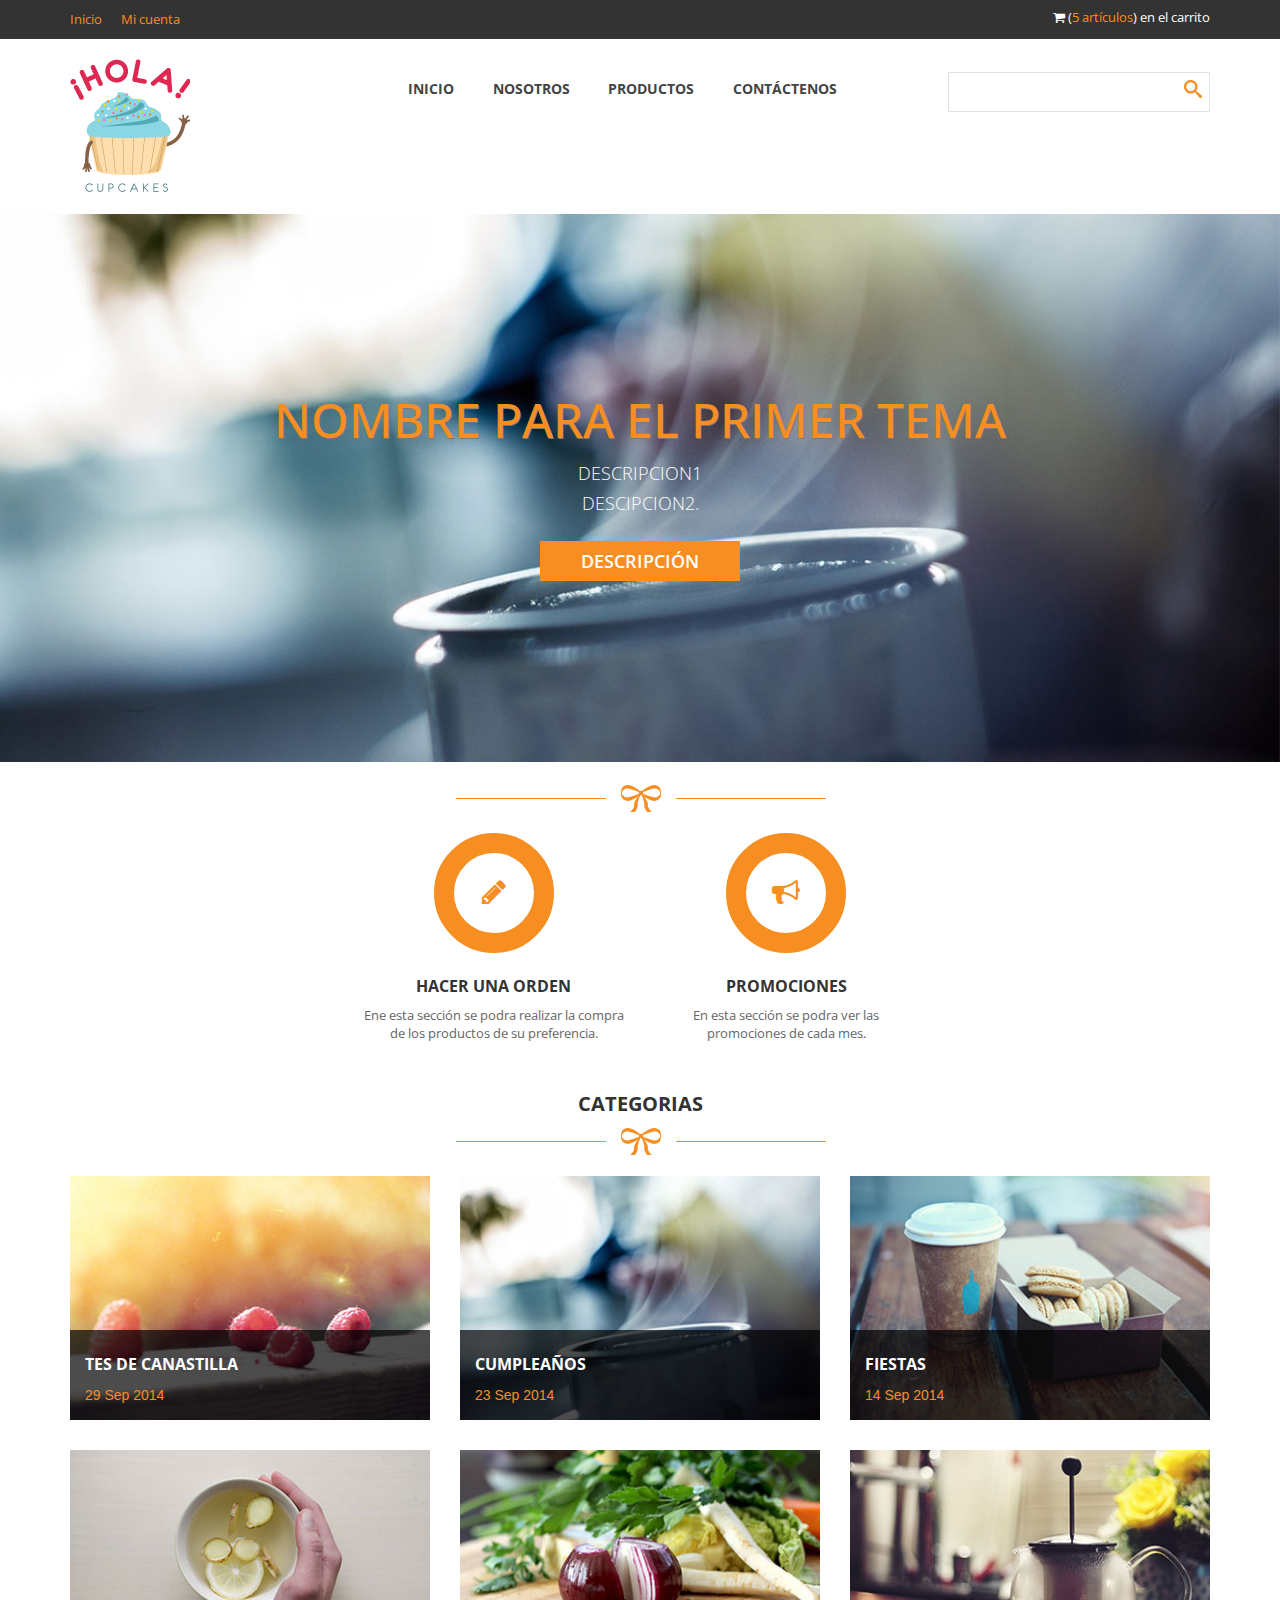
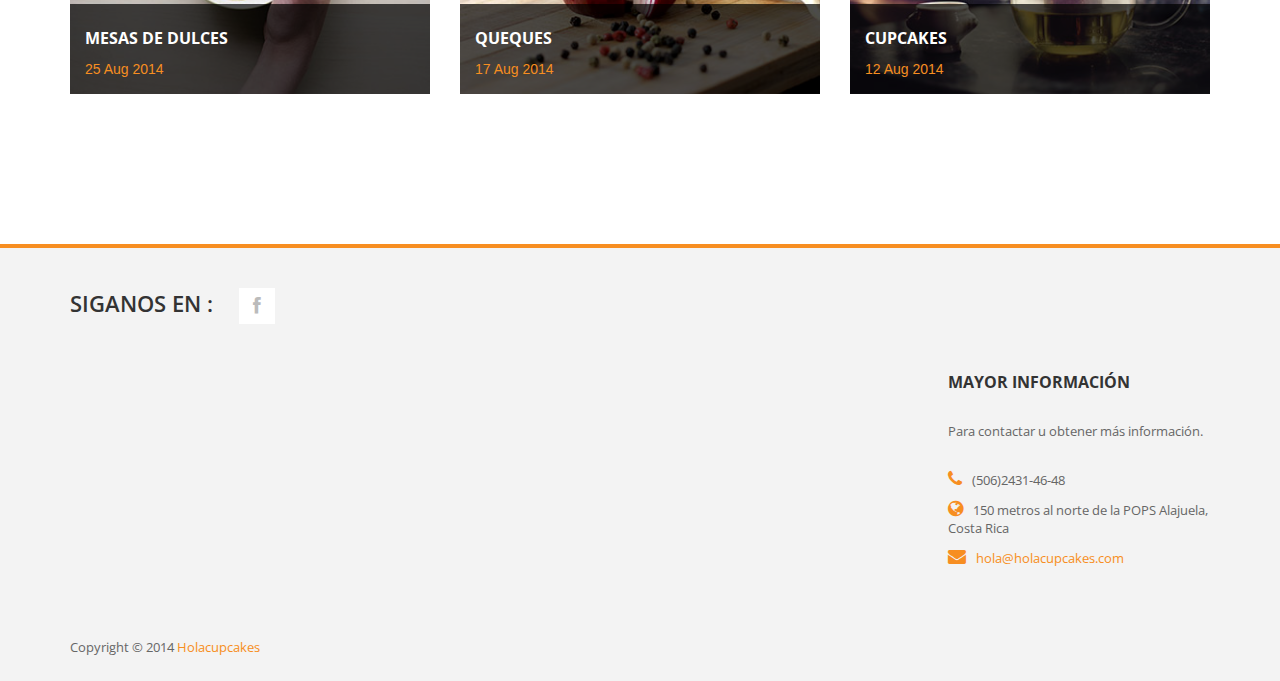
==== PROYECTO/index.html @ 936bad80 "ACtualización del proyecto y script de base de datos" ====
<!DOCTYPE html>
<!--[if lt IE 7]>      <html class="no-js lt-ie9 lt-ie8 lt-ie7"> <![endif]-->
<!--[if IE 7]>         <html class="no-js lt-ie9 lt-ie8"> <![endif]-->
<!--[if IE 8]>         <html class="no-js lt-ie9"> <![endif]-->
<!--[if gt IE 8]><!--> <html class="no-js"> <!--<![endif]-->

<!-- templatemo 417 grill -->
<!-- 
Grill Template 
http://www.templatemo.com/preview/templatemo_417_grill 
-->
    <head>
        <meta charset="utf-8">
        <title>HolaCupcakes</title>
        <meta name="description" content="">
        <meta name="viewport" content="width=device-width">
        
        <link href='http://fonts.googleapis.com/css?family=Open+Sans:300italic,400italic,600italic,700italic,800italic,400,300,600,700,800' rel='stylesheet' type='text/css'>

        <link rel="stylesheet" href="css/bootstrap.css">
        <link rel="stylesheet" href="css/font-awesome.css">
        <link rel="stylesheet" href="css/templatemo_style.css">
        <link rel="stylesheet" href="css/templatemo_misc.css">
        <link rel="stylesheet" href="css/flexslider.css">
        <link rel="stylesheet" href="css/testimonails-slider.css">

        <link rel="shortcut icon" href="images/logoCupcake.png">

        <script src="js/vendor/modernizr-2.6.1-respond-1.1.0.min.js"></script>
    </head>
    <body>
        <!--[if lt IE 7]>
            <p class="chromeframe">You are using an outdated browser. <a href="http://browsehappy.com/">Upgrade your browser today</a> or <a href="http://www.google.com/chromeframe/?redirect=true">install Google Chrome Frame</a> to better experience this site.</p>
        <![endif]-->
            <header>
                <div id="top-header">
                    <div class="container">
                        <div class="row">
                            <div class="col-md-6">
                                <div class="home-account">
                                    <a href="index.html">Inicio</a>
                                    <a href="#">Mi cuenta</a>
                                </div>
                            </div>
                            <div class="col-md-6">
                                <div class="cart-info">
                                    <i class="fa fa-shopping-cart"></i>
                                    (<a href="#">5 artículos</a>) en el carrito
                                </div>
                            </div>
                        </div>
                    </div>
                </div>
                <div id="main-header">
                    <div class="container">
                        <div class="row">
                            <div class="col-md-3">
                                <div class="logo">
                                    <a href="index.html"><img src="images/logoCupcake.png" title="Holacupcakes" alt="holacupcakes" ></a>
                                </div>
                            </div>
                            <div class="col-md-6">
                                <div class="main-menu">
                                    <ul>
                                        <li><a href="index.html">Inicio</a></li>
                                        <li><a href="about-us.html">Nosotros</a></li>
                                        <li><a href="products.php">Productos</a></li>
                                        <li><a href="contact-us.php">Contáctenos</a></li>
                                    </ul>
                                </div>
                            </div>
                            <div class="col-md-3">
                                <div class="search-box">  
                                    <form name="search_form" method="get" class="search_form">
                                        <input id="search" type="text" />
                                        <input type="submit" id="search-button" />
                                    </form>
                                </div>
                            </div>
                        </div>
                    </div>
                </div>
            </header>
            

            <div id="slider">
                <div class="flexslider">
                  <ul class="slides">
                    <li>
                        <div class="slider-caption">
                            <h1>NOMBRE PARA EL PRIMER TEMA</h1>
                            <p>DESCRIPCION1
                            <br><br>DESCIPCION2.</p>
                            <a href="single-post.html">Descripción</a>
                        </div>
                      <img src="images/slide1.jpg" alt="" />
                    </li>
                    <li>
                        <div class="slider-caption">
                            <h1>NOMBRE PARA EL SEGUNDO TEMA</h1>
                            <p>DESCRIPCION1 
                            <br><br>DESCRIPCION2.</p>
                            <a href="single-post.html">Descripción</a>
                        </div>
                      <img src="images/slide2.jpg" alt="" />
                    </li>
                    <li>
                        <div class="slider-caption">
                            <h1>NOMBRE PARA EL TERCER TEMA</h1>
                            <p>DESCRIPCION1 
                            <br><br>DESCRIPCION2.</p>
                            <a href="single-post.html">Descripción</a>
                        </div>
                      <img src="images/slide3.jpg" alt="" />
                    </li>
                  </ul>
                </div>
            </div>


            <div id="services">
                <div class="container">
                    <div class="row">
                        <div class="col-md-12">
                            <div class="heading-section">                                
                                <img src="images/under-heading.png" alt="" >
                            </div>
                        </div>
                    </div>
                    <div class="row">
                        <div class="col-md-3 col-sm-6"></div>
                        <div class="col-md-3 col-sm-6">
                            <div class="service-item">
                                <div class="icon">
                                    <i class="fa fa-pencil"></i>
                                </div>
                                <h4>Hacer una orden</h4>
                                <p>Ene esta sección se podra realizar la compra de los productos de su preferencia.</p>
                            </div>
                        </div>
                        <div class="col-md-3 col-sm-6">
                            <div class="service-item">
                                <div class="icon">
                                    <i class="fa fa-bullhorn"></i>
                                </div>
                                <h4>Promociones</h4>
                                <p>En esta sección se podra ver las promociones de cada mes.</p>
                            </div>
                        </div>
                        <div class="col-md-3 col-sm-6"></div>
                        </div>
                    </div>
                </div>
            </div>





            <div id="latest-blog">
                <div class="container">
                    <div class="row">
                        <div class="col-md-12">
                            <div class="heading-section">
                                <h2>Categorias</h2>
                                <img src="images/under-heading.png" alt="" >
                            </div>
                        </div>
                    </div>
                    <div class="row">
                        <div class="col-md-4 col-sm-6">
                            <div class="blog-post">
                                <div class="blog-thumb">
                                    <img src="images/blogpost1.jpg" alt="" />
                                </div>
                                <div class="blog-content">
                                    <div class="content-show">
                                        <h4><a href="single-post.html">Tes de canastilla</a></h4>
                                        <span>29 Sep 2014</span>
                                    </div>
                                    <div class="content-hide">
                                        <p>Sed egestas tincidunt mollis. Suspendisse rhoncus vitae enim et faucibus. Ut dignissim nec arcu nec hendrerit. Sed arcu odio, sagittis vel diam in, malesuada malesuada risus. Aenean a sem leo. Nam ultricies dolor et mi tempor, non pulvinar felis sollicitudin.</p>
                                    </div>
                                </div>
                            </div>
                        </div>
                        <div class="col-md-4 col-sm-6">
                            <div class="blog-post">
                                <div class="blog-thumb">
                                    <img src="images/blogpost2.jpg" alt="" />
                                </div>
                                <div class="blog-content">
                                    <div class="content-show">
                                        <h4><a href="single-post.html">Cumpleaños</a></h4>
                                        <span>23 Sep 2014</span>
                                    </div>
                                    <div class="content-hide">
                                        <p>Sed egestas tincidunt mollis. Suspendisse rhoncus vitae enim et faucibus. Ut dignissim nec arcu nec hendrerit. Sed arcu odio, sagittis vel diam in, malesuada malesuada risus. Aenean a sem leo. Nam ultricies dolor et mi tempor, non pulvinar felis sollicitudin.</p>
                                    </div>
                                </div>
                            </div>
                        </div>
                        <div class="col-md-4 col-sm-6">
                            <div class="blog-post">
                                <div class="blog-thumb">
                                    <img src="images/blogpost3.jpg" alt="" />
                                </div>
                                <div class="blog-content">
                                    <div class="content-show">
                                        <h4><a href="single-post.html">Fiestas</a></h4>
                                        <span>14 Sep 2014</span>
                                    </div>
                                    <div class="content-hide">
                                        <p>Sed egestas tincidunt mollis. Suspendisse rhoncus vitae enim et faucibus. Ut dignissim nec arcu nec hendrerit. Sed arcu odio, sagittis vel diam in, malesuada malesuada risus. Aenean a sem leo. Nam ultricies dolor et mi tempor, non pulvinar felis sollicitudin.</p>
                                    </div>
                                </div>
                            </div>
                        </div>
                        <div class="col-md-4 col-sm-6">
                            <div class="blog-post">
                                <div class="blog-thumb">
                                    <img src="images/blogpost4.jpg" alt="" />
                                </div>
                                <div class="blog-content">
                                    <div class="content-show">
                                        <h4><a href="single-post.html">Mesas de dulces</a></h4>
                                        <span>25 Aug 2014</span>
                                    </div>
                                    <div class="content-hide">
                                        <p>Sed egestas tincidunt mollis. Suspendisse rhoncus vitae enim et faucibus. Ut dignissim nec arcu nec hendrerit. Sed arcu odio, sagittis vel diam in, malesuada malesuada risus. Aenean a sem leo. Nam ultricies dolor et mi tempor, non pulvinar felis sollicitudin.</p>
                                    </div>
                                </div>
                            </div>
                        </div>
                        <div class="col-md-4 col-sm-6">
                            <div class="blog-post">
                                <div class="blog-thumb">
                                    <img src="images/blogpost5.jpg" alt="" />
                                </div>
                                <div class="blog-content">
                                    <div class="content-show">
                                        <h4><a href="single-post.html">Queques</a></h4>
                                        <span>17 Aug 2014</span>
                                    </div>
                                    <div class="content-hide">
                                        <p>Sed egestas tincidunt mollis. Suspendisse rhoncus vitae enim et faucibus. Ut dignissim nec arcu nec hendrerit. Sed arcu odio, sagittis vel diam in, malesuada malesuada risus. Aenean a sem leo. Nam ultricies dolor et mi tempor, non pulvinar felis sollicitudin.</p>
                                    </div>
                                </div>
                            </div>
                        </div>
                        <div class="col-md-4 col-sm-6">
                            <div class="blog-post">
                                <div class="blog-thumb">
                                    <img src="images/blogpost6.jpg" alt="" />
                                </div>
                                <div class="blog-content">
                                    <div class="content-show">
                                        <h4><a href="single-post.html">Cupcakes</a></h4>
                                        <span>12 Aug 2014</span>
                                    </div>
                                    <div class="content-hide">
                                        <p>Sed egestas tincidunt mollis. Suspendisse rhoncus vitae enim et faucibus. Ut dignissim nec arcu nec hendrerit. Sed arcu odio, sagittis vel diam in, malesuada malesuada risus. Aenean a sem leo. Nam ultricies dolor et mi tempor, non pulvinar felis sollicitudin.</p>
                                    </div>
                                </div>
                            </div>
                        </div>
                    </div>
                </div>
            </div>
			<footer>
                <div class="container">
                    <div class="top-footer">
                        <div class="row">
                            <!--div class="col-md-9"></div>-->
                            <div class="col-md-3">
                                <div class="social-bottom">
                                    <span>Siganos en :</span>
                                    <ul>
                                        <li><a href="#" class="fa fa-facebook"></a></li>                           
                                    </ul>
                                </div>
                            </div>
                        </div>
                    </div>
                    <div class="main-footer">
                        <div class="row">
                            <div class="col-md-3">
                                
                            </div>
                            <div class="col-md-3"></div>
                            <div class="col-md-3">
                                
                            </div>
                            <div class="col-md-31">
                                <div class="more-info">
                                    <h4 class="footer-title">Mayor información</h4>
                                    <p>Para contactar u obtener más información.</p>
                                    <ul>
                                        <li><i class="fa fa-phone"></i>(506)2431-46-48</li>
                                        <li><i class="fa fa-globe"></i>150 metros al norte de la POPS Alajuela, Costa Rica</li>
                                        <li><i class="fa fa-envelope"></i><a href="#">hola@holacupcakes.com</a></li>
                                    </ul>
                                </div>
                            </div>
                        </div>
                    </div>
                    <div class="bottom-footer">
                        <p>Copyright © 2014 <a href="#">Holacupcakes</a> <!-- Credit: www.templatemo.com --></p>
                    </div>
                    
                </div>
            </footer>

    
        <script src="js/vendor/jquery-1.11.0.min.js"></script>
        <script src="js/vendor/jquery.gmap3.min.js"></script>
        <script src="js/plugins.js"></script>
        <script src="js/main.js"></script>

    </body>
</html>
---- PROYECTO/css/templatemo_style.css ----
/*

Grill Template 
http://www.templatemo.com/preview/templatemo_417_grill 

*/

/*-- Basic --*/
a {
  text-decoration: none;
  color: #f78e21;
}

a:hover {
  text-decoration: none;
  color: #f78e21;
}

p {
  font-family: 'Open Sans', sans-serif;
  font-size: 13px;
  color: #666;
}

.heading-section {
  text-align: center;
  padding: 20px 0 20px 0;
}

.heading-section h2 {
  font-family: 'Open Sans', sans-serif;
  font-size: 20px;
  color: #333;
  font-weight: 700;
  text-transform: uppercase;
}

*, *:before, *:after {
  -moz-box-sizing: border-box; -webkit-box-sizing: border-box; box-sizing: border-box;
 }


.space30 {
	margin-bottom: 30px;
}

.space50 {
	margin-bottom: 50px;
}


/*-- Header --*/
#top-header {
  background-color: #333;
  color: #fff;
}

.home-account a {
  display: inline-block;
  margin-right: 15px;
  padding: 10px 0;
  font-size: 13px;
  font-family: 'Open Sans', sans-serif;
}

.cart-info {
  text-align: right;
  padding: 8px 0;
  font-size: 13px;
  font-family: 'Open Sans', sans-serif;
}

.logo {
  padding: 20px 0;
}

.main-menu ul {
  padding: 0px;
  margin: 0px;
  text-align: center;
}

.main-menu li {
  list-style: none;
  display: inline-block;
    padding: 40px 0;
}

.main-menu a {
  font-family: 'Open Sans', sans-serif;
  font-weight: 700;
  font-size: 14px;
  color: #444;
  text-transform: uppercase;
  margin-right: 35px;
}

.main-menu a:hover {
  color: #f78e21;
}

.search-box {
  text-align: right;
  margin-top: 33px;
  position: relative;
}

.search-box input {
  margin-top: 0px;
}

.search-box input[type="submit"] {
  background-color: transparent;
  position: absolute;
  width: 34px;
  height: 34px;
  right: 0;
  top: 0;
  border: 0;
  content: '';
  color: transparent;
  background: url(../images/search-icon.png);
  background-position: center;
  background-repeat: no-repeat;
}

.search-box input#s {
  padding: 4px 10px 4px 10px;
  height: 34px;
  line-height: 34px;
  outline: 0;
  border: 1px solid #ddd;
}

/*-- End Header --*/




/*-- Heading --*/

#heading {
  background-image: url(../images/bg-image.jpg);
  height: 140px;
}

#heading h2 {
  font-size: 36px;
  font-weight: 700;
  color: #fff;
  text-transform: uppercase;
}

#heading span {
  color: #fff;
  text-transform: uppercase;
}

.heading-content {
  text-align: center;
  margin-top: 35px;
}

/*-- End Heading --*/




/*-- Timeline --*/

.timeline-thumb {
  position: relative;
  text-align: center;
  border-bottom: 3px solid #dbdbdb;
}

.timeline-thumb:hover {
  border-color: #f78e21;
}

.timeline-thumb .thumb img {
  width: 100%;
  overflow: hidden;
}
.timeline-thumb .overlay {
  background-color: rgba(0,0,0, 0.7);
  width: 100%;
  height: 100%;
  position: absolute;
  top: 0;
  left: 0;
  visibility: hidden;
  opacity: 0;
}

.timeline-thumb:hover .overlay {
 visibility: visible;
 overflow: hidden;
 opacity: 1;
 cursor: pointer;
}

.timeline-caption h4 {
  padding-top: 80px;
  font-family: 'Open Sans', sans-serif;
  font-size: 16px;
  text-transform: uppercase;
  font-weight: 700;
  color: #fff;
  margin: 0 0 3px 0;
}

.timeline-caption p {
  font-family: 'Open Sans', sans-serif;
  font-size: 14px;
  font-weight: 300;
  color: #f78e21;
}

/*-- End Timeline --*/




/*-- Our Team --*/

.team-thumb {
  position: relative;
  text-align: center;
}

.team-thumb .author img {
  width: 100%;
}

.team-thumb .overlay {
  background-color: rgba(0,0,0, 0.7);
  position: absolute;
  width: 100%;
  height: 100%;
  top: 0;
  left: 0;
  visibility: hidden;
  opacity: 0;
}

.team-thumb:hover .overlay {
 visibility: visible;
 opacity: 1;
 cursor: pointer;
}

.author-caption ul {
  padding: 0;
  margin: 0;
}

.author-caption li {
  list-style: none;
  display: inline-block;
  margin-top: 40%;
}

.author-caption a {
  display: inline-block;
  background-color: rgba(250,250,250, 0.4);
  width: 34px;
  height: 34px;
  line-height: 34px;
  color: #fff;
}

.author-caption a:hover {
  background-color: #f78e21;
  color: #fff;
}

.author-details {
  margin-top: 15px;
  text-align: center;
}

.author-details h2 {
  display: block;
  margin-bottom: 0px;
  font-size: 16px;
  font-weight: 700;
  color: #333;
  text-transform: uppercase;
}

.author-details span {
  color: #f78e21;
  text-transform: uppercase;
}

/*-- End Our Team --*/




/*-- Products --*/

#product-heading {
  text-align: center;
  padding: 100px 0 30px 0;
}

#product-heading h2 {
  font-family: 'Open Sans', sans-serif;
  font-size: 20px;
  color: #333;
  font-weight: 700;
  text-transform: uppercase;
}

#Container {
  margin-top: 80px;
}

#Container .mix {
  display: none;
}

.portfolio-wrapper {
  overflow: hidden;
  padding-top: 20px;
}


#filters {
  text-align: center;
}

#filters ul {
  margin: 0px;
  padding: 0px;
}

#filters li {
  cursor: pointer;
  list-style: none;
  display: inline-block;
}

#filters span {
  text-transform: uppercase;
  font-family: 'Open Sans', sans-serif;
  font-size: 14px;
  font-weight: 300;
  color: #444;
  padding-left: 15px;
}


#filters span:hover {
  color: #f78e21;
  transition: all 0.3s ease-in;
}

.label-text a {
  color: #333;
}

.label-text a:hover {
  color: #f78e21;
}

.label-text h3 {
  margin: 10px 0 2px 0;
  font-size: 16px;
  font-weight: 700;
  color: #333;
  text-transform: uppercase;
}

.label-text span {
  color: #777;
  text-transform: uppercase;
  font-family: 'Open Sans', sans-serif;
  font-weight: 300;
  display: block;
  color: #f78e21
}

.portfolio-thumb img {
  width: 100%;
}

.portfolio-thumb {
  position: relative;
}

.hover-iner {
  position: relative;
  width: 100%;
  height: 100%;
}

.hover-iner a {
  position: absolute;
  top: 35%;
  left: 43%;
  margin-left: -18px;
  margin-top: -18px;
  background-color: rgba(0,0,0, 0.1);
  border: 1px solid #f78e21;
  width: 80px;
  height: 80px;
  line-height: 80px;
  color: #fff;
  text-align: center;
}

.hover-iner img {
  width: auto;
}

.hover-iner span {
  position: absolute;
  text-transform: uppercase;
  color: #fff;
  margin-top: 190px;
  text-align: center;
  font-size: 13px;
  width: 100%;
  color: #f78e21;
  font-weight: 300;
}

.hover {
  position: absolute;
  width: 100%;
  height: 100%;
  top: 0px;
  left: 0px;
  visibility: hidden;
  opacity: 0;
  background-color: rgba(0, 0, 0, 0.7);
}

.portfolio-wrapper:hover .portfolio-thumb .hover {
  visibility: visible;
  opacity: 1;
  transition: all 0.3s ease-in;
}

.pagination {
  margin-top: 60px;
}

.pagination ul {
  padding: 0;
  margin: 0;
}
.pagination li {
  list-style: none;
  display: inline-block;
}

.pagination a {
  background-color: #444;
  width: 40px;
  height: 40px;
  line-height: 40px;
  font-size: 18px;
  font-weight: 600;
  color: #fff;
  display: block;
  text-align: center;
}

.pagination a:hover {
  background-color: #f78e21;
}

/*- End Products --*/





/*-- Single Post --*/

.image-post {
  overflow: hidden;
}

.product-title h3 {
  font-size: 16px;
  font-weight: 700;
  color: #333;
  display: inline-block;
  margin-right: 20px;
  border-right: 1px solid #ddd;
  padding-right: 20px;
}

.product-title span {
  display: inline-block;
  font-size: 13px;
  color: #f78e21;
} 

.product-content a {
  font-weight: 700;
  font-size: 13px;
}

.product-content p {
  margin-top: 5px;
  padding-bottom: 15px;
}

.comment-section h4 {
  margin-top: 30px;
  font-size: 16px;
  color: #666;
  font-weight: 700;
  text-transform: uppercase;
}

.all-comments {
  margin-top: 40px;
  margin-bottom: 40px;
}

.comments {
  margin-top: 30px;
}

.author-thumb {
  float: left;
  margin-right: 30px;
}

.comment-body {
  background-color: #f3f3f3;
  padding: 20px;
  overflow: hidden;
  position: relative;
}

.comment-body h6 {
  font-size: 16px;
  font-weight: 700;
  color: #333;
  text-transform: uppercase;
  margin-bottom: 5px;
  margin-top: 0px;
}

.comment-body span {
  font-size: 14px;
  color: #f78e21;
}

.comment-body p {
  margin-top: 20px;
}

.comment-body a {
  text-transform: uppercase;
  font-size: 14px;
  color: #fff;
  background-color: #f78e21;
  width: 80px;
  height: 30px;
  line-height: 30px;
  text-align: center;
  display: inline-block;
  position: absolute;
  top: 20px;
  right: 20px;
}

.replyed-form {
  margin-left: 130px;
}

.leave-comment h4 {
  margin-top: 30px;
  padding-bottom: 10px;
  font-size: 16px;
  color: #666;
  font-weight: 700;
  text-transform: uppercase;
}

input, textarea {
  padding: 10px;
  border: 1px solid #e2e2e2;
  width: 100%;
  margin-top: 25px;
  font-size: 13px;
  font-style: italic;
  font-weight: 300;
  color: #aaa;
  outline: none; 
}

textarea {
  height: 165px;
  max-height: 180px;
  max-width: 770px;
  line-height: 18px;
  width: 100%
}

.form label {
  margin-left: 10px;
  color: #999999;
}

.send button {
  width: 90px;
  color: #fff;
  cursor: pointer;
  height: 35px;
  line-height: 30px;
  text-align: center;
  background-color: #f78e21; 
  font-family: 'Open Sans', sans-serif;
  font-size: 16px;
  font-style: normal;
  font-weight: 600;
  text-transform: uppercase;
  border: 0;
  outline: none;
}

.leave input {
  width: 90px;
  cursor: pointer;
  height: 35px;
  line-height: 30px;
  text-align: center;
  background-color: #f78e21; 
  color: #fff;
  font-family: 'Open Sans', sans-serif;
  font-size: 16px;
  font-style: normal;
  font-weight: 600;
  text-transform: uppercase;
  border: 0;
}

/*-- End Single Post --*/




/*-- Contact Us --*/

.message-form input {
  margin-top: 0px;
}

.message-form  textarea {
  padding-bottom: 20px;
}

.send {
  margin-top: 20px;
}

.info p {
  padding-bottom: 20px;
}

.info ul {
  margin: 0;
  padding: 0;
}

.info li {
  list-style: none;
  margin: 10px 0;
  font-family: 'Open Sans', sans-serif;
  font-size: 13px;
  color: #666;
}

.info i {
  color: #f78e21;
  margin-right: 10px;
  font-size: 18px;
}

.errormsg{
  color: #D8000C;
  background-color: #FFBABA;
  margin: 30px 0 0 0;
  font-size: 16px;
  font-style: normal;
  font-weight: 600; 
  border: 1px solid;
  margin: 10px 0px;
  padding:15px 10px 15px 50px;

}

/*-- End Contact Us--*/




/*-- Side Bar --*/

.side-bar h4 {
  font-size: 16px;
  font-weight: 700;
  color: #fff;
  text-transform: uppercase;
  background-color: #f78e21;
  margin-top: 0px;
  padding: 9px 15px 9px 15px;
}

.archives-list ul {
  margin-top: 25px !important;
  padding-bottom: 30px !important;
  margin: 0;
  padding: 0;
}

.archives-list li {
  list-style: none;
  margin: 10px 0;
}

.archives-list i {
  font-size: 16px;
  margin-right: 5px;
  color: #f78e21;
}

.archives-list a {
  text-transform: uppercase;
  color: #888;
  font-size: 13px;
}

.archives-list a:hover {
  color: #f78e21;
}

.recent-post {
  overflow: hidden;
  margin-bottom: 20px;
}

.recent-post-thumb {
  float: left;
  margin-right: 20px !important; 
  width: 70px;
  height: 70px;
}

.recent-post-info {
  overflow: hidden;
}

.recent-post-info h6 {
  font-family: 'Open Sans', sans-serif;
  font-size: 14px;
  font-weight: 700;
  text-transform: uppercase;
  margin-top: 0;
}

.posts {
  margin-top: 30px;
  margin-bottom: 30px;
}

.recent-post-info a {
  color: #333;
}

.recent-post-info a:hover {
  color: #f78e21;
}

.recent-post-info span {
  font-family: 'Open Sans', sans-serif;
  font-size: 13px;
  color: #f78e21;
}

.flickr-images {
  margin-top: 20px;
}

.flickr-images img {
  margin-top: 20px;
  overflow: hidden !important;
  width: 68px;
}

.flickr-images img:hover {
  border: 3px solid #f78e21;
  transition: all 0.1s ease-in;
  cursor: pointer;
}

/*-- End Side Bar --*/





/*-- Slider --*/

#slider {
  overflow: hidden;
}

.slider-caption {
  text-align: center;
  position: absolute;
  width: 100%;
  margin-top: 160px;
  color: #fff;
  font-family: 'Open Sans', sans-serif;
}

.slider-caption h1 {
  text-shadow: 1px 1px #777;
  font-size: 48px;
  padding-bottom: 10px;
  font-weight: 500;
  color: #f78e21;
  text-transform: uppercase;
}

.slider-caption p {
  font-size: 18px;
  font-weight: 300;
  color: #fff;
  line-height: 15px;
}

.slider-caption a {
  margin-top: 20px;
  text-decoration: none;
  display: inline-block;
  background-color: #f78e21;
  width: 200px;
  height: 40px;
  text-align: center;
  color: #fff;
  line-height: 40px;
  text-transform: uppercase;
  font-size: 18px;
  font-weight: 600;
}

/*-- End Slider --*/





/*-- Services --*/

.service-item {
  text-align: center;
}

.icon i {
  border-radius: 50%;
  border: 20px solid #f78e21;
  color: #f78e21;
  font-size: 28px;
  line-height: 80px;
  width: 120px;
  height: 120px;
}

.service-item h4 {
  font-family: 'Open Sans', sans-serif;
  font-size: 16px;
  font-weight: 700;
  color: #333;
  text-transform: uppercase;
  margin-top: 25px;
}

/*-- End Services --*/





/*-- Latest Posts --*/

.blog-post {
  position: relative;
  margin-bottom: 30px;
}

.blog-thumb {
  overflow: hidden;
  position: relative;
}

.blog-thumb img {
  width: 100%;
}

.blog-content {
  position: absolute;
  bottom: 0;
  left: 0;
  width: 100%;
  background-color: rgba(0,0,0,0.7);
  color: #fff;
  padding: 15px;
}

.content-show a {
  font-family: 'Open Sans', sans-serif;
  font-size: 16px;
  font-weight: 700;
  color: #fff;
  text-transform: uppercase;
}

.content-show span {
  color: #f78e21;
}

.content-hide {
  margin-top: 15px;
  display: none;
}

.content-hide p {
  color: #fff;
}

/*-- End Latest Posts --*/





/*-- Testimonails --*/

.testimonails-content p {
  text-align: center;
  font-size: 15px;
  color: #333;
  font-style: italic;
}

.testimonails-content h6 {
  font-size: 16px;
  font-weight: 300;
  text-align: center;
  margin-top: 30px;
  font-style: italic;
}

/*-- End Testimonails --*/





/*--Footer--*/

footer {
  background-color: #f3f3f3;
  border-top: 4px solid #f78e21;
  margin-top: 120px;
}

.social-bottom {
  margin-top: 40px;
  padding-bottom: 40px;
}

.social-bottom span {
  font-family: 'Open Sans', sans-serif;
  font-size: 22px;
  font-weight: 600;
  color: #333;
  text-transform: uppercase;
  float: left;
  margin-right: 26px;
}

.social-bottom ul {
  margin: 0;
  padding: 0;
}

.social-bottom li {
  list-style: none;
  display: inline-block;
}

.social-bottom a {
  background-color: #fff;
  font-size: 18px;
  width: 36px;
  height: 36px;
  line-height: 36px;
  text-align: center;
  color: #bbb;
}

.social-bottom a:hover {
  background-color: #f78e21;
  color: #fff;
}

.subscribe-form {
  margin-top: 40px;
  padding-bottom: 40px;
}

.subscribe-form span {
  font-family: 'Open Sans', sans-serif;
  font-size: 22px;
  font-weight: 600;
  color: #333;
  text-transform: uppercase;
  float: left;
  margin-right: 26px;
}

.subscribeForm {
  position: relative;
  display: inline-block;
}

.subscribe-form input[type="submit"] {
  position: absolute;
  right: 0;
  top: 0;
  width: 34px;
  height: 34px;
  background: url(../images/subscribe-icon.png);
  background-repeat: no-repeat;
  background-position: center;
  color: transparent;
  background-color: transparent;
  content: '';
  margin-top: 0;
  border: 0;
}

.subscribe-form input#subscribe {
  padding: 4px 10px 4px 10px;
  line-height: 34px;
  height: 34px;
  max-width: 280px;
  width: 280px;
  margin-top: 0px;
  outline: 0;
  border-color: #f3f3f3;
}

.footer-title {
  font-family: 'Open Sans', sans-serif;
  font-size: 16px;
  font-weight: 700;
  color: #333;
  text-transform: uppercase;
  padding-bottom: 20px;
}

.shop-list ul {
  margin: 0;
  padding: 0;
}

.shop-list li {
  list-style: none;
  margin: 10px 0;
}

.shop-list i {
  font-size: 16px;
  margin-right: 5px;
  color: #f78e21;
}

.shop-list a {
  text-transform: uppercase;
  color: #888;
  font-size: 13px;
}

.shop-list a:hover {
  color: #f78e21;
}

.recent-post {
  overflow: hidden;
  margin-bottom: 20px;
}

.recent-post-thumb {
  float: left;
  margin-right: 10px;
  width: 70px;
  height: 70px;
}

.recent-post-info {
  overflow: hidden;
}

.recent-post-info h6 {
  font-family: 'Open Sans', sans-serif;
  font-size: 14px;
  font-weight: 700;
  text-transform: uppercase;
  margin-top: 0;
}

.recent-post-info a {
  color: #333;
}

.recent-post-info a:hover {
  color: #f78e21;
}

.recent-post-info span {
  font-family: 'Open Sans', sans-serif;
  font-size: 13px;
  color: #f78e21;
}

.more-info p {
  padding-bottom: 20px;
}

.more-info ul {
  margin: 0;
  padding: 0;
}

.more-info li {
  list-style: none;
  margin: 10px 0;
  font-family: 'Open Sans', sans-serif;
  font-size: 13px;
  color: #666;
}

.more-info i {
  color: #f78e21;
  margin-right: 10px;
  font-size: 18px;
}

.bottom-footer {
  text-align: left;
  padding: 60px 0 15px 0;
}

/*-- End Footer --*/









/*--- RESPONSIVE ---*/

@media screen and (max-width: 990px) {

  .home-account {
    text-align: center;
    display: block;
  }

  .cart-info {
    text-align: center;
    display: block;
  }
  
  .logo {
    text-align: center;
  }

  .search-box {
    display: none;
  }

  .slider-caption {
    display: none;
  }

  .service-item {
    margin-top: 40px;
  }

  .footer-title {
    margin-top: 60px;
  }

  .bottom-footer {
    text-align: center;
  }

  .timeline-thumb{
    margin-top: 30px;
    border-bottom: none;
  }

  .team-thumb {
    margin-top: 30px;
  }

  .side-bar {
    margin-top: 100px;
  }

  .side-bar h4 {
    width: 100%;
  }

  .send-message input {
    margin-top: 20px;
  }

  .info {
    margin-top: 60px;
    text-align: center;
  }
}

@media screen and (max-width: 568px) {

  .home-account {
    text-align: center;
    display: block;
  }

  .cart-info {
    text-align: center;
    display: block;
  }
  
  .logo {
    text-align: center;
  }

  .search-box {
    display: none;
  }

  .content-hide p {
    display: none;
  }

  .slider-caption {
    display: none;
  }

  .service-item {
    margin-top: 40px;
  }

  .footer-title {
    margin-top: 60px;
  }

  .bottom-footer {
    text-align: center;
  }

  .timeline-thumb{
    margin-top: 30px;
    border-bottom: none;
  }

  .team-thumb {
    margin-top: 30px;
  }

  .side-bar {
    margin-top: 100px;
  }

  .side-bar h4 {
    width: 100%;
  }

  .send-message input {
    margin-top: 20px;
  }

  .info {
    margin-top: 60px;
    text-align: center;
  }

  .logo {
    padding-bottom: 60px;
  }

  .main-menu li {
    display: block;
    margin-top: -60px;
    margin-right: -35px;
  }

  #heading-section img {
    display: none;
  }

  .divide-line img {
    display: none;
  }

  .top-footer {
    display: none;
  }

}

@media screen and (max-width: 1000px) {

  .slider-caption {
    display: none;
  }
}

@media screen and (max-width: 600px) {

  .heading-section img {
    display: none;
  }

  body {
    overflow-x: hidden;
  }
}

@media screen and (min-width: 995px) {

  .hover-iner span {
  margin-top: 160px;
  }

  body {
    overflow-x: hidden;
  }
}

/*--- END RESPONSIVE ---*/
---- PROYECTO/css/templatemo_misc.css ----
/*

Grill Template 
http://www.templatemo.com/preview/templatemo_417_grill 

*/


/*! fancyBox v2.1.5 fancyapps.com | fancyapps.com/fancybox/#license */
.fancybox-wrap,
.fancybox-skin,
.fancybox-outer,
.fancybox-inner,
.fancybox-image,
.fancybox-wrap iframe,
.fancybox-wrap object,
.fancybox-nav,
.fancybox-nav span,
.fancybox-tmp
{
	padding: 0;
	margin: 0;
	border: 0;
	outline: none;
	vertical-align: top;
}

.fancybox-wrap {
	position: absolute;
	top: 0;
	left: 0;
	z-index: 8020;
}

.fancybox-skin {
	position: relative;
	background: #f9f9f9;
	color: #444;
	text-shadow: none;
	-webkit-border-radius: 4px;
	   -moz-border-radius: 4px;
	        border-radius: 4px;
}

.fancybox-opened {
	z-index: 8030;
}

.fancybox-opened .fancybox-skin {
	-webkit-box-shadow: 0 10px 25px rgba(0, 0, 0, 0.5);
	   -moz-box-shadow: 0 10px 25px rgba(0, 0, 0, 0.5);
	        box-shadow: 0 10px 25px rgba(0, 0, 0, 0.5);
}

.fancybox-outer, .fancybox-inner {
	position: relative;
}

.fancybox-inner {
	overflow: hidden;
}

.fancybox-type-iframe .fancybox-inner {
	-webkit-overflow-scrolling: touch;
}

.fancybox-error {
	color: #444;
	font: 14px/20px "Helvetica Neue",Helvetica,Arial,sans-serif;
	margin: 0;
	padding: 15px;
	white-space: nowrap;
}

.fancybox-image, .fancybox-iframe {
	display: block;
	width: 100%;
	height: 100%;
}

.fancybox-image {
	max-width: 100%;
	max-height: 100%;
}

#fancybox-loading, .fancybox-close, .fancybox-prev span, .fancybox-next span {
	background-image: url('../images/fancybox_sprite.png');
}

#fancybox-loading {
	position: fixed;
	top: 50%;
	left: 50%;
	margin-top: -22px;
	margin-left: -22px;
	background-position: 0 -108px;
	opacity: 0.8;
	cursor: pointer;
	z-index: 8060;
}

#fancybox-loading div {
	width: 44px;
	height: 44px;
	background: url('../images/fancybox_loading.gif') center center no-repeat;
}

.fancybox-close {
	position: absolute;
	top: -18px;
	right: -18px;
	width: 36px;
	height: 36px;
	cursor: pointer;
	z-index: 8040;
}

.fancybox-nav {
	position: absolute;
	top: 0;
	width: 40%;
	height: 100%;
	cursor: pointer;
	text-decoration: none;
	background: transparent url('../images/blank.gif'); /* helps IE */
	-webkit-tap-highlight-color: rgba(0,0,0,0);
	z-index: 8040;
}

.fancybox-prev {
	left: 0;
}

.fancybox-next {
	right: 0;
}

.fancybox-nav span {
	position: absolute;
	top: 50%;
	width: 36px;
	height: 34px;
	margin-top: -18px;
	cursor: pointer;
	z-index: 8040;
	visibility: hidden;
}

.fancybox-prev span {
	left: 10px;
	background-position: 0 -36px;
}

.fancybox-next span {
	right: 10px;
	background-position: 0 -72px;
}

.fancybox-nav:hover span {
	visibility: visible;
}

.fancybox-tmp {
	position: absolute;
	top: -99999px;
	left: -99999px;
	visibility: hidden;
	max-width: 99999px;
	max-height: 99999px;
	overflow: visible !important;
}

/* Overlay helper */

.fancybox-lock {
    overflow: hidden !important;
    width: auto;
}

.fancybox-lock body {
    overflow: hidden !important;
}

.fancybox-lock-test {
    overflow-y: hidden !important;
}

.fancybox-overlay {
	position: absolute;
	top: 0;
	left: 0;
	overflow: hidden;
	display: none;
	z-index: 8010;
	background: url('../images/fancybox_overlay.png');
}

.fancybox-overlay-fixed {
	position: fixed;
	bottom: 0;
	right: 0;
}

.fancybox-lock .fancybox-overlay {
	overflow: auto;
	overflow-y: scroll;
}

/* Title helper */

.fancybox-title {
	visibility: hidden;
	font: normal 13px/20px "Helvetica Neue",Helvetica,Arial,sans-serif;
	position: relative;
	text-shadow: none;
	z-index: 8050;
}

.fancybox-opened .fancybox-title {
	visibility: visible;
}

.fancybox-title-float-wrap {
	position: absolute;
	bottom: 0;
	right: 50%;
	margin-bottom: -35px;
	z-index: 8050;
	text-align: center;
}

.fancybox-title-float-wrap .child {
	display: inline-block;
	margin-right: -100%;
	padding: 2px 20px;
	background: transparent; /* Fallback for web browsers that doesn't support RGBa */
	background: rgba(0, 0, 0, 0.8);
	-webkit-border-radius: 15px;
	   -moz-border-radius: 15px;
	        border-radius: 15px;
	text-shadow: 0 1px 2px #222;
	color: #FFF;
	font-weight: bold;
	line-height: 24px;
	white-space: nowrap;
}

.fancybox-title-outside-wrap {
	position: relative;
	margin-top: 10px;
	color: #fff;
}

.fancybox-title-inside-wrap {
	padding-top: 10px;
}

.fancybox-title-over-wrap {
	position: absolute;
	bottom: 0;
	left: 0;
	color: #fff;
	padding: 10px;
	background: #000;
	background: rgba(0, 0, 0, .8);
}

/*Retina graphics!*/
@media only screen and (-webkit-min-device-pixel-ratio: 1.5),
	   only screen and (min--moz-device-pixel-ratio: 1.5),
	   only screen and (min-device-pixel-ratio: 1.5){

	#fancybox-loading, .fancybox-close, .fancybox-prev span, .fancybox-next span {
		background-image: url('../images/fancybox_sprite@2x.png');
		background-size: 44px 152px; /*The size of the normal image, half the size of the hi-res image*/
	}

	#fancybox-loading div {
		background-image: url('../images/fancybox_loading@2x.gif');
		background-size: 24px 24px; /*The size of the normal image, half the size of the hi-res image*/
	}
}
---- PROYECTO/css/testimonails-slider.css ----
/*
 * jQuery FlexSlider v2.2.0
 * http://www.woothemes.com/flexslider/
 *
 * Copyright 2012 WooThemes
 * Free to use under the GPLv2 license.
 * http://www.gnu.org/licenses/gpl-2.0.html
 *
 * Contributing author: Tyler Smith (@mbmufffin)
 */


/* Browser Resets
*********************************/
.flex-container a:active,
.flexslider a:active,
.flex-container a:focus,
.flexslider a:focus  {outline: none;}
.slides,
.flex-control-nav,
.flex-direction-nav {margin: 0; padding: 0; list-style: none;}

/* Icon Fonts
*********************************/
/* Font-face Icons */
@font-face {
	font-family: 'flexslider-icon';
	src:url('fonts/flexslider-icon.eot');
	src:url('fonts/flexslider-icon.eot?#iefix') format('embedded-opentype'),
		url('fonts/flexslider-icon.woff') format('woff'),
		url('fonts/flexslider-icon.ttf') format('truetype'),
		url('fonts/flexslider-icon.svg#flexslider-icon') format('svg');
	font-weight: normal;
	font-style: normal;
}

/* FlexSlider Necessary Styles
*********************************/
.flexslider { overflow: hidden; margin: 0; padding: 0;}
.flexslider .slides > li {display: none; -webkit-backface-visibility: hidden;} /* Hide the slides before the JS is loaded. Avoids image jumping */
.flexslider .slides img {width: 100%; display: block;}
.flex-pauseplay span {text-transform: capitalize;}

/* Clearfix for the .slides element */
.slides:after {content: "\0020"; display: block; clear: both; visibility: hidden; line-height: 0; height: 0;}
html[xmlns] .slides {display: block;}
* html .slides {height: 1%;}

/* No JavaScript Fallback */
/* If you are not using another script, such as Modernizr, make sure you
 * include js that eliminates this class on page load */
.no-js .slides > li:first-child {display: block;}

/* FlexSlider Default Theme
*********************************/
.flexslider { position: relative; zoom: 1; max-height:  600px; }
.flex-viewport { max-height: 2000px; -webkit-transition: all 1s ease; -moz-transition: all 1s ease; -o-transition: all 1s ease; transition: all 1s ease; }
.loading .flex-viewport { max-height: 300px; }
.flexslider .slides { zoom: 1; }
.carousel li { margin-right: 5px; }

/* Direction Nav */
.flex-direction-nav {*height: 0;}
.flex-direction-nav a  { text-align: center; display: block; border: 1px solid #fff; width: 40px; height: 40px; line-height: 40px; color: #fff; margin: -20px 0 0; position: absolute; top: 50%; z-index: 10; overflow: hidden; opacity: 0; cursor: pointer; -webkit-transition: all .3s ease; -moz-transition: all .3s ease; transition: all .3s ease; }
.flex-direction-nav .flex-prev { left: -50px; }
.flex-direction-nav .flex-next { right: -50px; }
.flexslider:hover .flex-prev { opacity: 1; left: 50px; }
.flexslider:hover .flex-next { opacity: 1; right: 50px; }
.flexslider:hover .flex-next:hover, .flexslider:hover .flex-prev:hover { opacity: 1; }
.flex-direction-nav .flex-disabled { opacity: 0!important; filter:alpha(opacity=0); cursor: default; }
.flex-direction-nav a:before  {font-family: 'FontAwesome'; font-size: 32px; display: inline-block; content: '\f104'; }
.flex-direction-nav a.flex-next:before  { content: '\f105'; }

/* Pause/Play */
.flex-pauseplay a { display: block; width: 20px; height: 20px; position: absolute; bottom: 5px; left: 10px; opacity: 0.8; z-index: 10; overflow: hidden; cursor: pointer; color: #000; }
.flex-pauseplay a:before  { font-size: 20px; display: inline-block; content: '\f004'; }
.flex-pauseplay a:hover  { opacity: 1; }
.flex-pauseplay a.flex-play:before { content: '\f003'; }

/* Control Nav */
.flex-control-nav {width: 100%; position: absolute; bottom: -40px; text-align: center;}
.flex-control-nav li {margin: 0 6px; display: inline-block; zoom: 1; *display: inline;}
.flex-control-paging li a {width: 11px; height: 11px; display: block; background: #666; background: rgba(0,0,0,0.5); cursor: pointer; text-indent: -9999px; -webkit-border-radius: 20px; -moz-border-radius: 20px; -o-border-radius: 20px; border-radius: 20px; -webkit-box-shadow: inset 0 0 3px rgba(0,0,0,0.3); -moz-box-shadow: inset 0 0 3px rgba(0,0,0,0.3); -o-box-shadow: inset 0 0 3px rgba(0,0,0,0.3); box-shadow: inset 0 0 3px rgba(0,0,0,0.3); }
.flex-control-paging li a:hover { background: #333; background: rgba(0,0,0,0.7); }
.flex-control-paging li a.flex-active { background: #000; background: rgba(0,0,0,0.9); cursor: default; }

.flex-control-thumbs {margin: 5px 0 0; position: static; overflow: hidden;}
.flex-control-thumbs li {width: 25%; float: left; margin: 0;}
.flex-control-thumbs img {width: 100%; display: block; opacity: .7; cursor: pointer;}
.flex-control-thumbs img:hover {opacity: 1;}
.flex-control-thumbs .flex-active {opacity: 1; cursor: default;}

@media screen and (max-width: 860px) {
  .flex-direction-nav .flex-prev { opacity: 1; left: 10px;}
  .flex-direction-nav .flex-next { opacity: 1; right: 10px;}
}
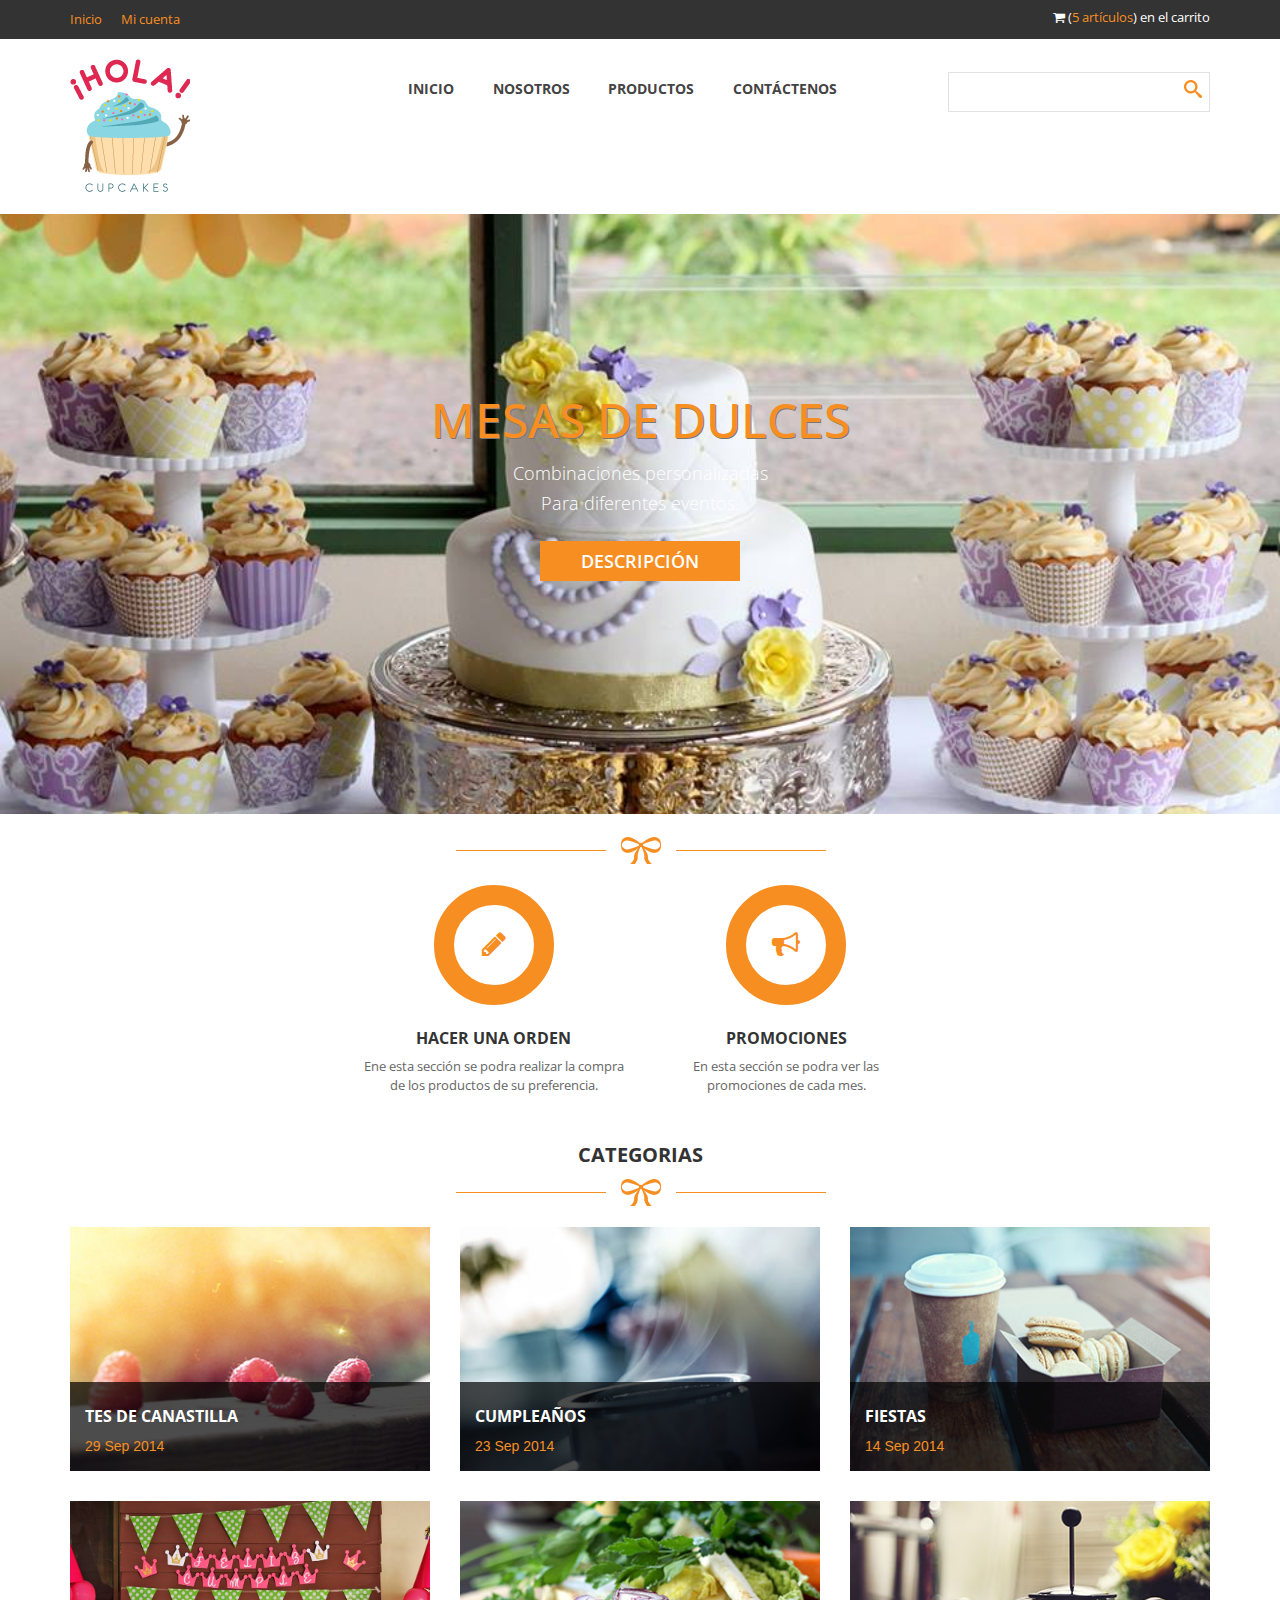
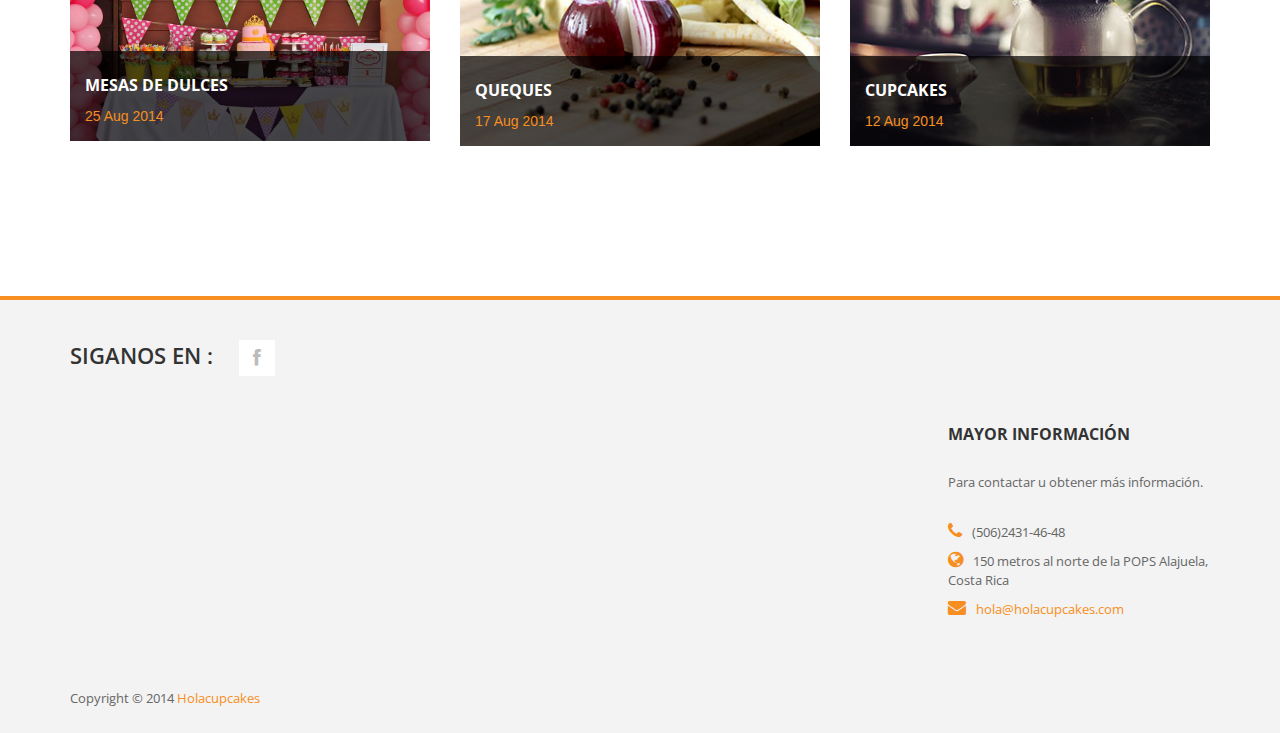
==== commit 2d378e02: "Cambios en index y about-us" ====
--- a/PROYECTO/index.html
+++ b/PROYECTO/index.html
@@ -88,30 +88,30 @@
                   <ul class="slides">
                     <li>
                         <div class="slider-caption">
-                            <h1>NOMBRE PARA EL PRIMER TEMA</h1>
-                            <p>DESCRIPCION1
-                            <br><br>DESCIPCION2.</p>
+                            <h1>Mesas de dulces</h1>
+                            <p>Combinaciones personalizadas
+                            <br><br>Para diferentes eventos.</p>
                             <a href="single-post.html">Descripción</a>
                         </div>
-                      <img src="images/slide1.jpg" alt="" />
+                      <img src="images/mesadulce.jpg" alt="" />
                     </li>
                     <li>
                         <div class="slider-caption">
-                            <h1>NOMBRE PARA EL SEGUNDO TEMA</h1>
-                            <p>DESCRIPCION1 
-                            <br><br>DESCRIPCION2.</p>
+                            <h1>Fiestas infantiles</h1>
+                            <p>Diferenrentes temas  
+                            <br><br>Diseños variados.</p>
                             <a href="single-post.html">Descripción</a>
                         </div>
-                      <img src="images/slide2.jpg" alt="" />
+                      <img src="images/fiestainfantil.jpg" alt="" />
                     </li>
                     <li>
                         <div class="slider-caption">
-                            <h1>NOMBRE PARA EL TERCER TEMA</h1>
-                            <p>DESCRIPCION1 
-                            <br><br>DESCRIPCION2.</p>
+                            <h1>Queques</h1>
+                            <p>Diferentes tipos y sabores
+                            <br><br>Combinación de rellenos ys abores.</p>
                             <a href="single-post.html">Descripción</a>
                         </div>
-                      <img src="images/slide3.jpg" alt="" />
+                      <img src="images/queque.jpg" alt="" />
                     </li>
                   </ul>
                 </div>
@@ -151,12 +151,7 @@
                         </div>
                     </div>
                 </div>
-            </div>
-
-
-
-
-
+            <!--/div>-->
             <div id="latest-blog">
                 <div class="container">
                     <div class="row">
@@ -219,7 +214,7 @@
                         <div class="col-md-4 col-sm-6">
                             <div class="blog-post">
                                 <div class="blog-thumb">
-                                    <img src="images/blogpost4.jpg" alt="" />
+                                    <img src="images/mesadulce4.jpg" alt="" />
                                 </div>
                                 <div class="blog-content">
                                     <div class="content-show">
@@ -227,7 +222,7 @@
                                         <span>25 Aug 2014</span>
                                     </div>
                                     <div class="content-hide">
-                                        <p>Sed egestas tincidunt mollis. Suspendisse rhoncus vitae enim et faucibus. Ut dignissim nec arcu nec hendrerit. Sed arcu odio, sagittis vel diam in, malesuada malesuada risus. Aenean a sem leo. Nam ultricies dolor et mi tempor, non pulvinar felis sollicitudin.</p>
+                                        <p>Deliciosos cupcakes, queques y dulces, decorados para diferentes temas o eventos.</p>
                                     </div>
                                 </div>
                             </div>
@@ -276,7 +271,7 @@
                                 <div class="social-bottom">
                                     <span>Siganos en :</span>
                                     <ul>
-                                        <li><a href="#" class="fa fa-facebook"></a></li>                           
+                                        <li><a href="https://www.facebook.com/Hola.Cupcakes" class="fa fa-facebook"></a></li>                           
                                     </ul>
                                 </div>
                             </div>
@@ -291,7 +286,7 @@
                             <div class="col-md-3">
                                 
                             </div>
-                            <div class="col-md-31">
+                            <div class="col-md-3">
                                 <div class="more-info">
                                     <h4 class="footer-title">Mayor información</h4>
                                     <p>Para contactar u obtener más información.</p>
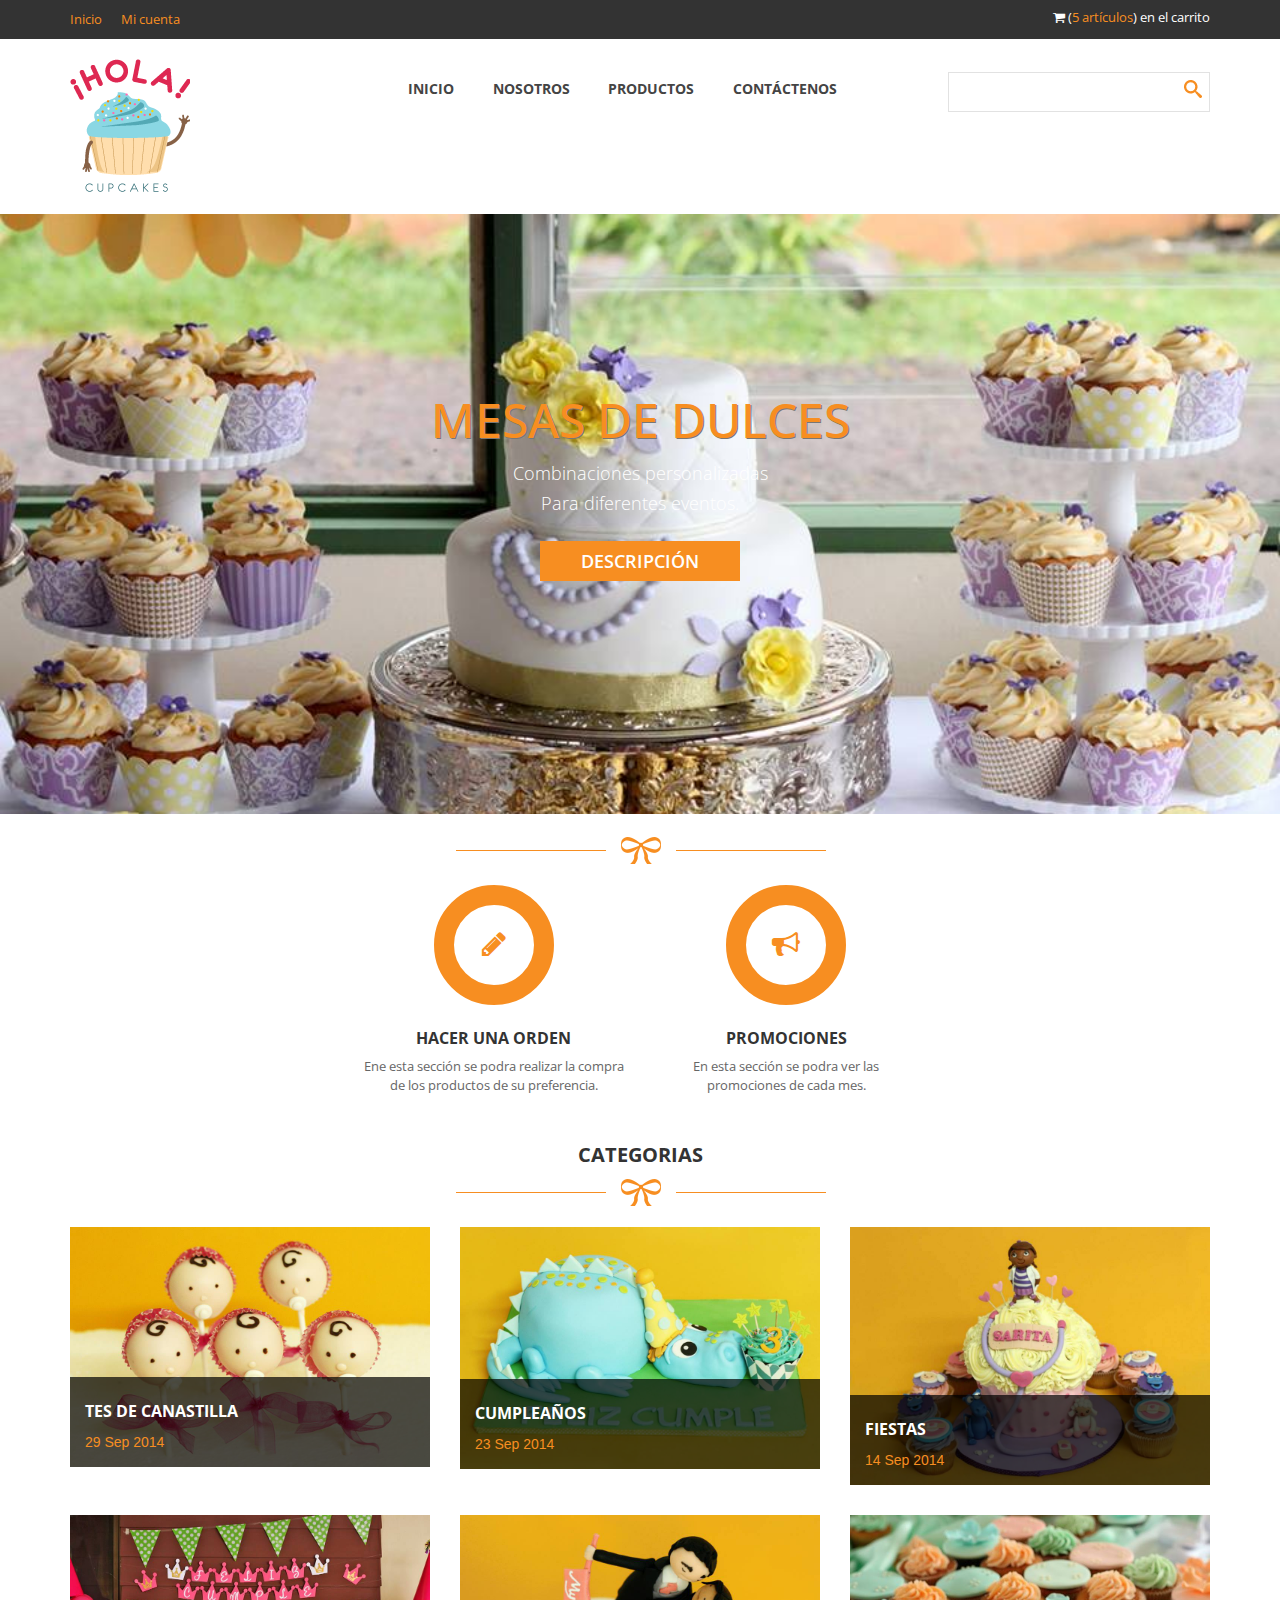
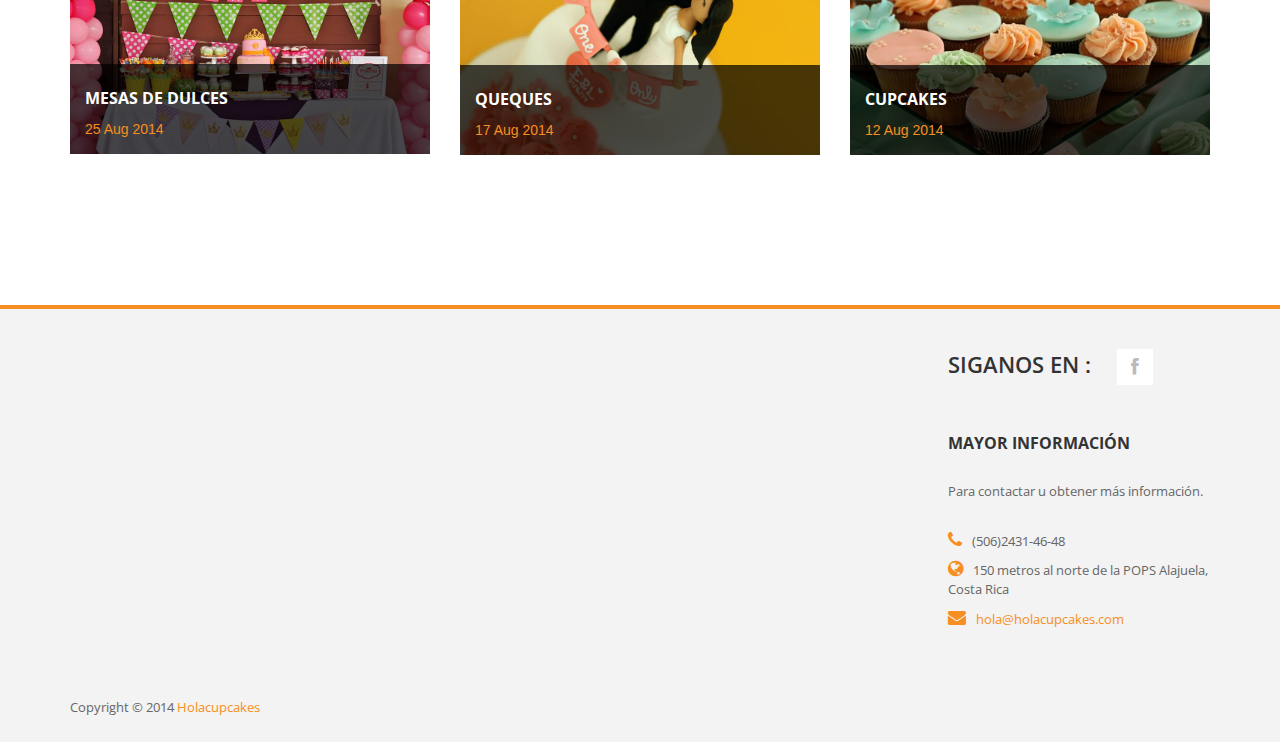
==== commit 9421c766: "Primera version final del index solo faltan los enlaces" ====
--- a/PROYECTO/index.html
+++ b/PROYECTO/index.html
@@ -166,7 +166,7 @@
                         <div class="col-md-4 col-sm-6">
                             <div class="blog-post">
                                 <div class="blog-thumb">
-                                    <img src="images/blogpost1.jpg" alt="" />
+                                    <img src="images/canastilla.jpg" alt="" />
                                 </div>
                                 <div class="blog-content">
                                     <div class="content-show">
@@ -174,15 +174,15 @@
                                         <span>29 Sep 2014</span>
                                     </div>
                                     <div class="content-hide">
-                                        <p>Sed egestas tincidunt mollis. Suspendisse rhoncus vitae enim et faucibus. Ut dignissim nec arcu nec hendrerit. Sed arcu odio, sagittis vel diam in, malesuada malesuada risus. Aenean a sem leo. Nam ultricies dolor et mi tempor, non pulvinar felis sollicitudin.</p>
-                                    </div>
-                                </div>
-                            </div>
-                        </div>
-                        <div class="col-md-4 col-sm-6">
-                            <div class="blog-post">
-                                <div class="blog-thumb">
-                                    <img src="images/blogpost2.jpg" alt="" />
+                                        <p>Variados diseños para tes de canastilla.</p>
+                                    </div>
+                                </div>
+                            </div>
+                        </div>
+                        <div class="col-md-4 col-sm-6">
+                            <div class="blog-post">
+                                <div class="blog-thumb">
+                                    <img src="images/cumple.jpg" alt="" />
                                 </div>
                                 <div class="blog-content">
                                     <div class="content-show">
@@ -190,15 +190,15 @@
                                         <span>23 Sep 2014</span>
                                     </div>
                                     <div class="content-hide">
-                                        <p>Sed egestas tincidunt mollis. Suspendisse rhoncus vitae enim et faucibus. Ut dignissim nec arcu nec hendrerit. Sed arcu odio, sagittis vel diam in, malesuada malesuada risus. Aenean a sem leo. Nam ultricies dolor et mi tempor, non pulvinar felis sollicitudin.</p>
-                                    </div>
-                                </div>
-                            </div>
-                        </div>
-                        <div class="col-md-4 col-sm-6">
-                            <div class="blog-post">
-                                <div class="blog-thumb">
-                                    <img src="images/blogpost3.jpg" alt="" />
+                                        <p>Cumpleaños para hombre y mujer.</p>
+                                    </div>
+                                </div>
+                            </div>
+                        </div>
+                        <div class="col-md-4 col-sm-6">
+                            <div class="blog-post">
+                                <div class="blog-thumb">
+                                    <img src="images/fiesta.jpg" alt="" />
                                 </div>
                                 <div class="blog-content">
                                     <div class="content-show">
@@ -206,7 +206,7 @@
                                         <span>14 Sep 2014</span>
                                     </div>
                                     <div class="content-hide">
-                                        <p>Sed egestas tincidunt mollis. Suspendisse rhoncus vitae enim et faucibus. Ut dignissim nec arcu nec hendrerit. Sed arcu odio, sagittis vel diam in, malesuada malesuada risus. Aenean a sem leo. Nam ultricies dolor et mi tempor, non pulvinar felis sollicitudin.</p>
+                                        <p>Variados diseños y temas.</p>
                                     </div>
                                 </div>
                             </div>
@@ -230,7 +230,7 @@
                         <div class="col-md-4 col-sm-6">
                             <div class="blog-post">
                                 <div class="blog-thumb">
-                                    <img src="images/blogpost5.jpg" alt="" />
+                                    <img src="images/queque2.jpg" alt="" />
                                 </div>
                                 <div class="blog-content">
                                     <div class="content-show">
@@ -238,15 +238,15 @@
                                         <span>17 Aug 2014</span>
                                     </div>
                                     <div class="content-hide">
-                                        <p>Sed egestas tincidunt mollis. Suspendisse rhoncus vitae enim et faucibus. Ut dignissim nec arcu nec hendrerit. Sed arcu odio, sagittis vel diam in, malesuada malesuada risus. Aenean a sem leo. Nam ultricies dolor et mi tempor, non pulvinar felis sollicitudin.</p>
-                                    </div>
-                                </div>
-                            </div>
-                        </div>
-                        <div class="col-md-4 col-sm-6">
-                            <div class="blog-post">
-                                <div class="blog-thumb">
-                                    <img src="images/blogpost6.jpg" alt="" />
+                                        <p>Para diferentes ocaciones.</p>
+                                    </div>
+                                </div>
+                            </div>
+                        </div>
+                        <div class="col-md-4 col-sm-6">
+                            <div class="blog-post">
+                                <div class="blog-thumb">
+                                    <img src="images/cupcake.jpg" alt="" />
                                 </div>
                                 <div class="blog-content">
                                     <div class="content-show">
@@ -254,7 +254,7 @@
                                         <span>12 Aug 2014</span>
                                     </div>
                                     <div class="content-hide">
-                                        <p>Sed egestas tincidunt mollis. Suspendisse rhoncus vitae enim et faucibus. Ut dignissim nec arcu nec hendrerit. Sed arcu odio, sagittis vel diam in, malesuada malesuada risus. Aenean a sem leo. Nam ultricies dolor et mi tempor, non pulvinar felis sollicitudin.</p>
+                                        <p>Variados tamaños, gustos y sabores.</p>
                                     </div>
                                 </div>
                             </div>
@@ -267,6 +267,7 @@
                     <div class="top-footer">
                         <div class="row">
                             <!--div class="col-md-9"></div>-->
+							<div class="col-md-9"></div>
                             <div class="col-md-3">
                                 <div class="social-bottom">
                                     <span>Siganos en :</span>
